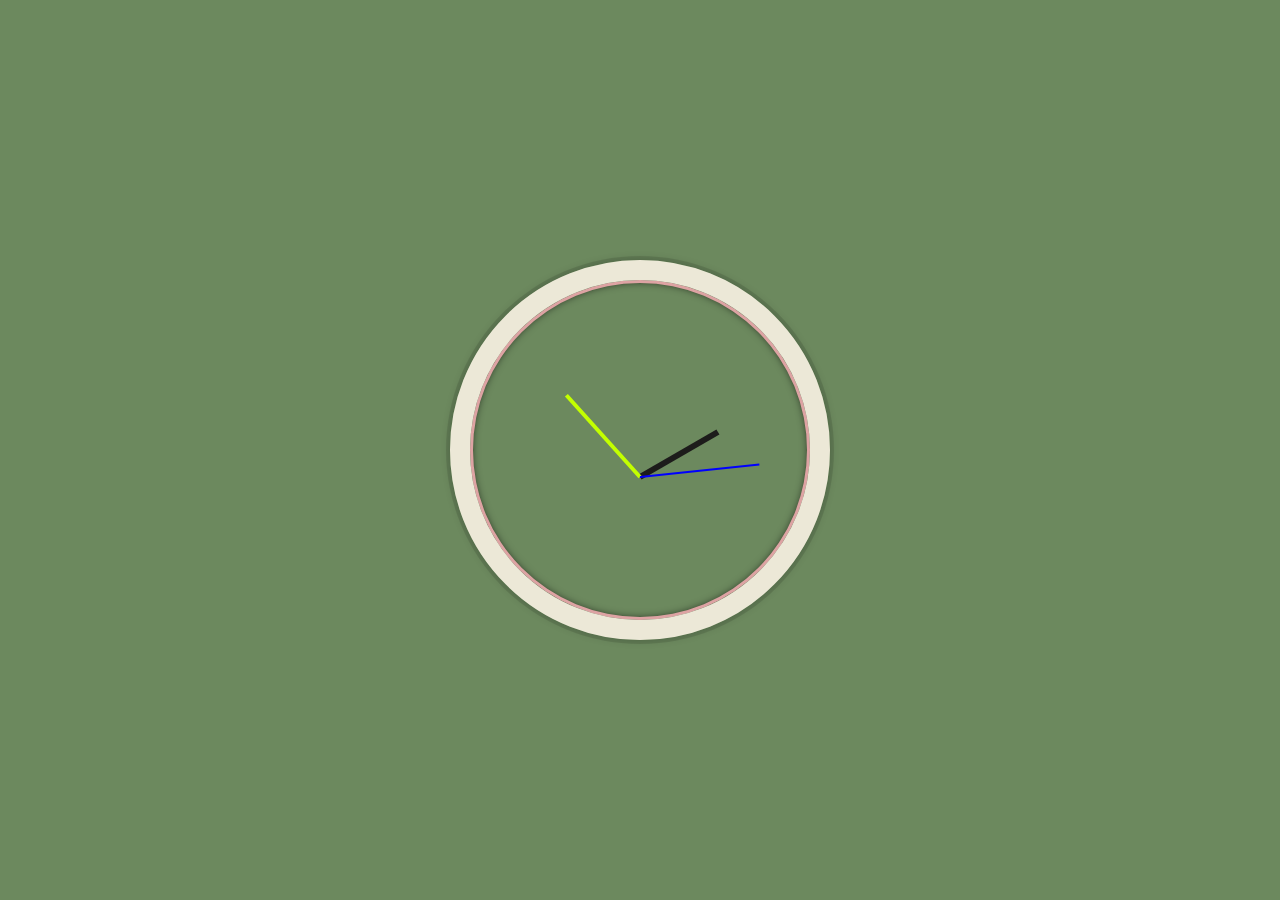
==== digital-clock/index-START.html @ 6ee47c9c "initial update" ====
<!DOCTYPE html>
<html lang="en">
  <head>
    <meta charset="UTF-8" />
    <title>JS + CSS Clock</title>
    <link rel="stylesheet" href="style.css" />
    <link rel="icon" href="https://fav.farm/🔥" />
  </head>
  <body>
    <div class="clock">
      <!-- <div class="number">1</div>
<div class="number">2</div>
<div class="number">3</div>
<div class="number">4</div>
<div class="number">5</div>
<div class="number">6</div>
<div class="number">7</div>
<div class="number">8</div>
<div class="number">9</div>
<div class="number">10</div>
<div class="number">11</div>
<div class="number">12</div> -->

      <div class="clock-face">
        <div class="hour"></div>
        <div class="minute"></div>
        <div class="seconds"></div>
      </div>
    </div>


    <script src="script.js"></script>




  </body>
</html>
---- digital-clock/style.css ----
html {
  /* background: #9ac487 url('./881-1500x1000-blur_5.jpg'); */
  background: #6c895e;

  background-size: cover;
  font-family: "helvetica neue";
  text-align: center;
  font-size: 10px;
}

body {
  margin: 0 auto;
  display: flex;
  flex-direction: column;
  align-items: center;
  justify-content: center;
  min-height: 100vh;

  font-size: 2rem;
  display: flex;
  flex: 1;
  min-height: 100vh;
  align-items: center;
}

.clock {
  width: 30rem;
  height: 30rem;
  border-radius: 50%;
  margin: 50px auto;
  position: relative;
  padding: 2rem;
  box-shadow: 0 0 0 4px rgba(0, 0, 0, 0.1), inset 0 0 0 3px #dda3a3,
    inset 0 0 10px black, 0 0 10px rgba(0, 0, 0, 0.2);

  border: 20px solid rgb(236, 232, 215);

}

.clock-face {
  position: relative;
  width: 100%;
  height: 100%;
  transform: translateY(-3px); /* account for the height of the clock hands */
}

.hour,.minute,.seconds {
  background: black;
  position: absolute;
  transform-origin: bottom center;
}

.hour{
    width: 6px;
    height: 90px;
    background-color: rgb(29, 28, 27);
    left: calc(50% - 3px);
    top: calc(50% - 60px);
    /* transform: rotate(-70deg); */
}

.minute{
    width: 4px ;
    height: 110px;
    background-color: rgb(195, 255, 0);
    left: calc(50% - 2px);
    top: calc(50% - 80px);
    /* transform: rotate(0deg); */
}

.seconds {
    width: 2px;
    height: 120px;
    background-color: blue;
    left: calc(50% - 1px);
    top: calc(50% - 90px);
    /* transform: rotate(50deg); */
}

/* numbers */
.number {
  position: absolute;
  font-size: 30px;
  transform-origin:  100%;
  transform: rotate(-60deg);
}

.number:nth-child(1) {
  transform: rotate(30deg) translate(0, 150px);

}
.number:nth-child(2) {
  transform: rotate(60deg) translate(0, 80px);
}
.number:nth-child(3) {
  transform: rotate(90deg) translate(0, 80px);
}
.number:nth-child(4) {
  transform: rotate(120deg) translate(0, 80px);
}
.number:nth-child(5) {
  transform: rotate(150deg) translate(0, 80px);
}
.number:nth-child(6) {
  transform: rotate(180deg) translate(0, 80px);
}
.number:nth-child(7) {
  transform: rotate(210deg) translate(0, 80px);
}
.number:nth-child(8) {
  transform: rotate(240deg) translate(0, 80px);
}
.number:nth-child(9) {
  transform: rotate(270deg) translate(0, 80px);
}
.number:nth-child(10) {
  transform: rotate(300deg) translate(0, 80px);
}
.number:nth-child(11) {
  transform: rotate(330deg) translate(0, 80px);
}
.number:nth-child(12) {
  transform: rotate(0deg) translate(0, 80px);
}
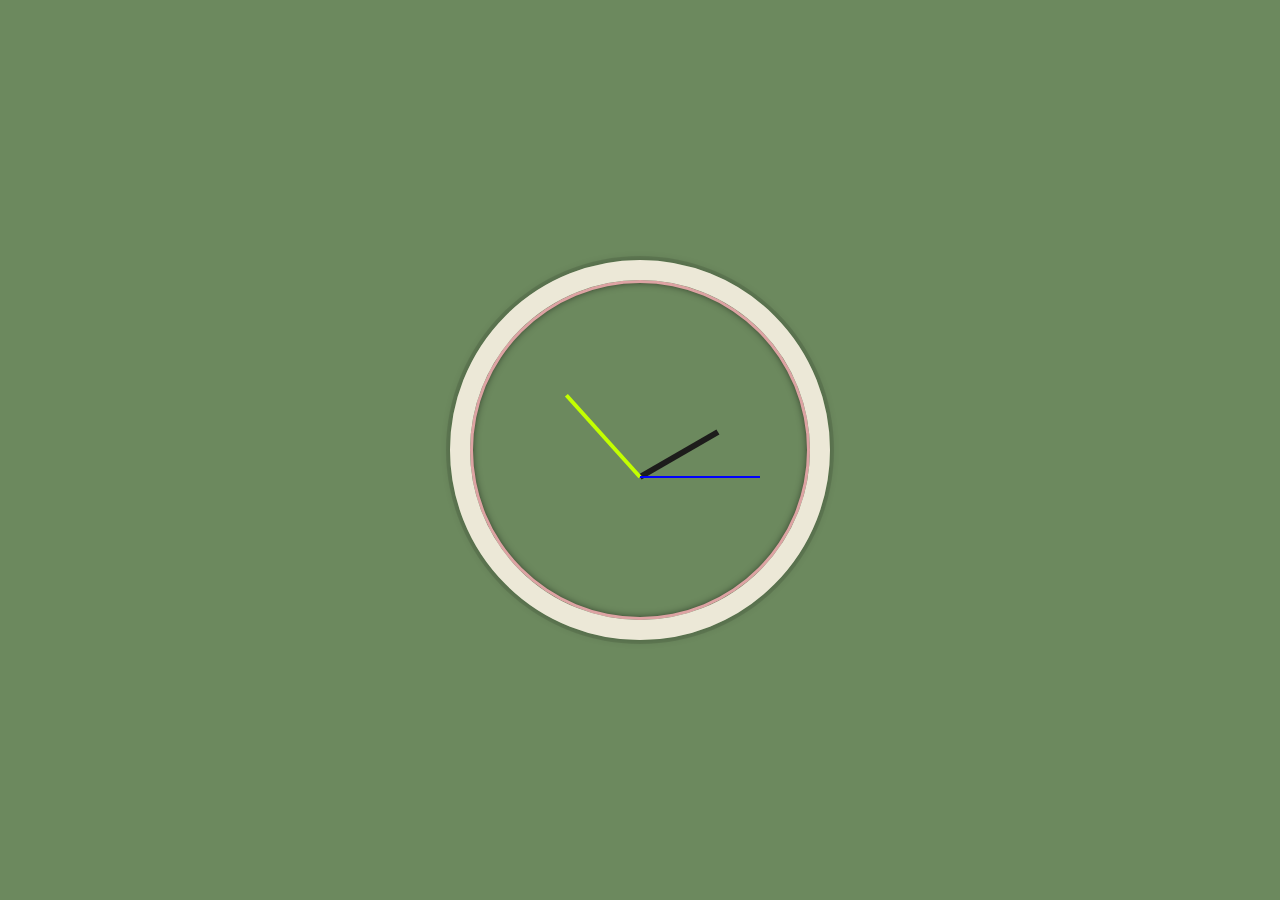
==== commit 8d779980: "Quick update" ====
--- a/digital-clock/index-START.html
+++ b/digital-clock/index-START.html
@@ -8,19 +8,6 @@
   </head>
   <body>
     <div class="clock">
-      <!-- <div class="number">1</div>
-<div class="number">2</div>
-<div class="number">3</div>
-<div class="number">4</div>
-<div class="number">5</div>
-<div class="number">6</div>
-<div class="number">7</div>
-<div class="number">8</div>
-<div class="number">9</div>
-<div class="number">10</div>
-<div class="number">11</div>
-<div class="number">12</div> -->
-
       <div class="clock-face">
         <div class="hour"></div>
         <div class="minute"></div>
--- a/digital-clock/style.css
+++ b/digital-clock/style.css
@@ -77,48 +77,4 @@
     /* transform: rotate(50deg); */
 }
 
-/* numbers */
-.number {
-  position: absolute;
-  font-size: 30px;
-  transform-origin:  100%;
-  transform: rotate(-60deg);
-}
-
-.number:nth-child(1) {
-  transform: rotate(30deg) translate(0, 150px);
-
-}
-.number:nth-child(2) {
-  transform: rotate(60deg) translate(0, 80px);
-}
-.number:nth-child(3) {
-  transform: rotate(90deg) translate(0, 80px);
-}
-.number:nth-child(4) {
-  transform: rotate(120deg) translate(0, 80px);
-}
-.number:nth-child(5) {
-  transform: rotate(150deg) translate(0, 80px);
-}
-.number:nth-child(6) {
-  transform: rotate(180deg) translate(0, 80px);
-}
-.number:nth-child(7) {
-  transform: rotate(210deg) translate(0, 80px);
-}
-.number:nth-child(8) {
-  transform: rotate(240deg) translate(0, 80px);
-}
-.number:nth-child(9) {
-  transform: rotate(270deg) translate(0, 80px);
-}
-.number:nth-child(10) {
-  transform: rotate(300deg) translate(0, 80px);
-}
-.number:nth-child(11) {
-  transform: rotate(330deg) translate(0, 80px);
-}
-.number:nth-child(12) {
-  transform: rotate(0deg) translate(0, 80px);
-}
+ 